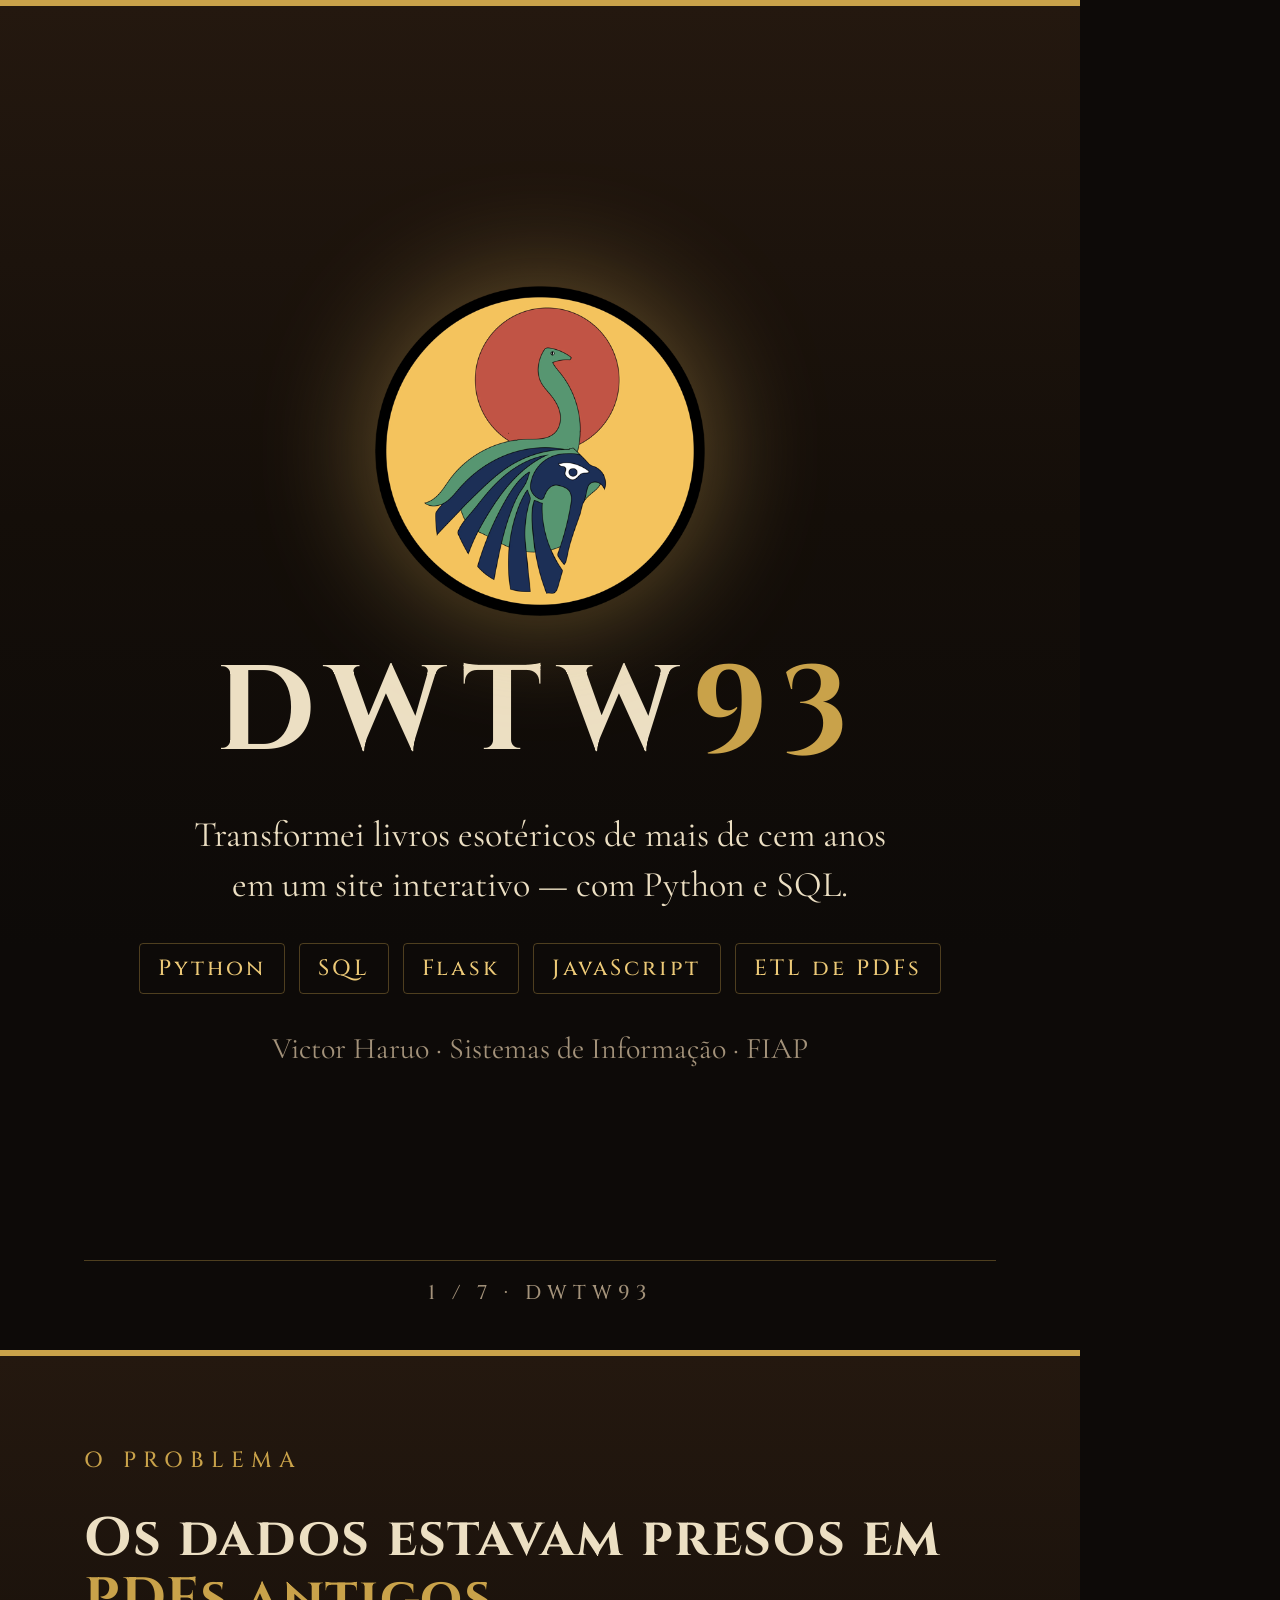
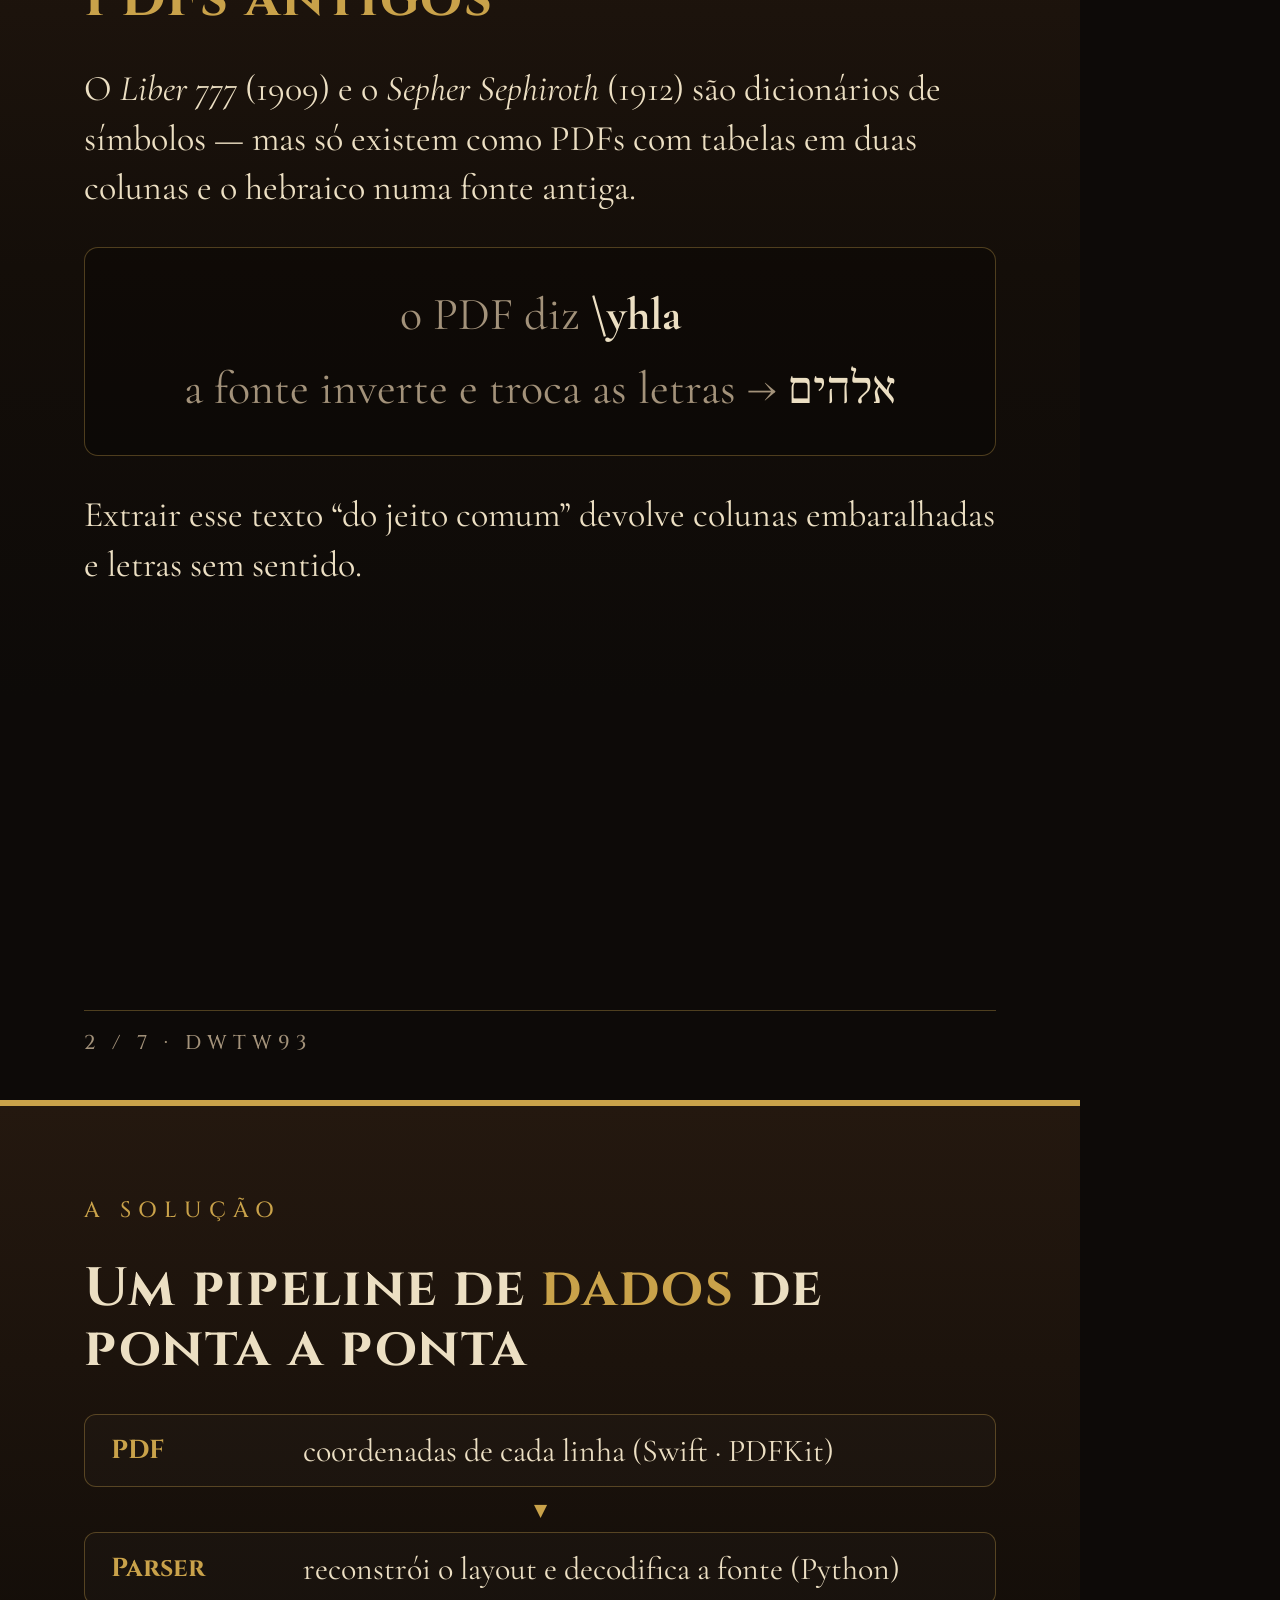
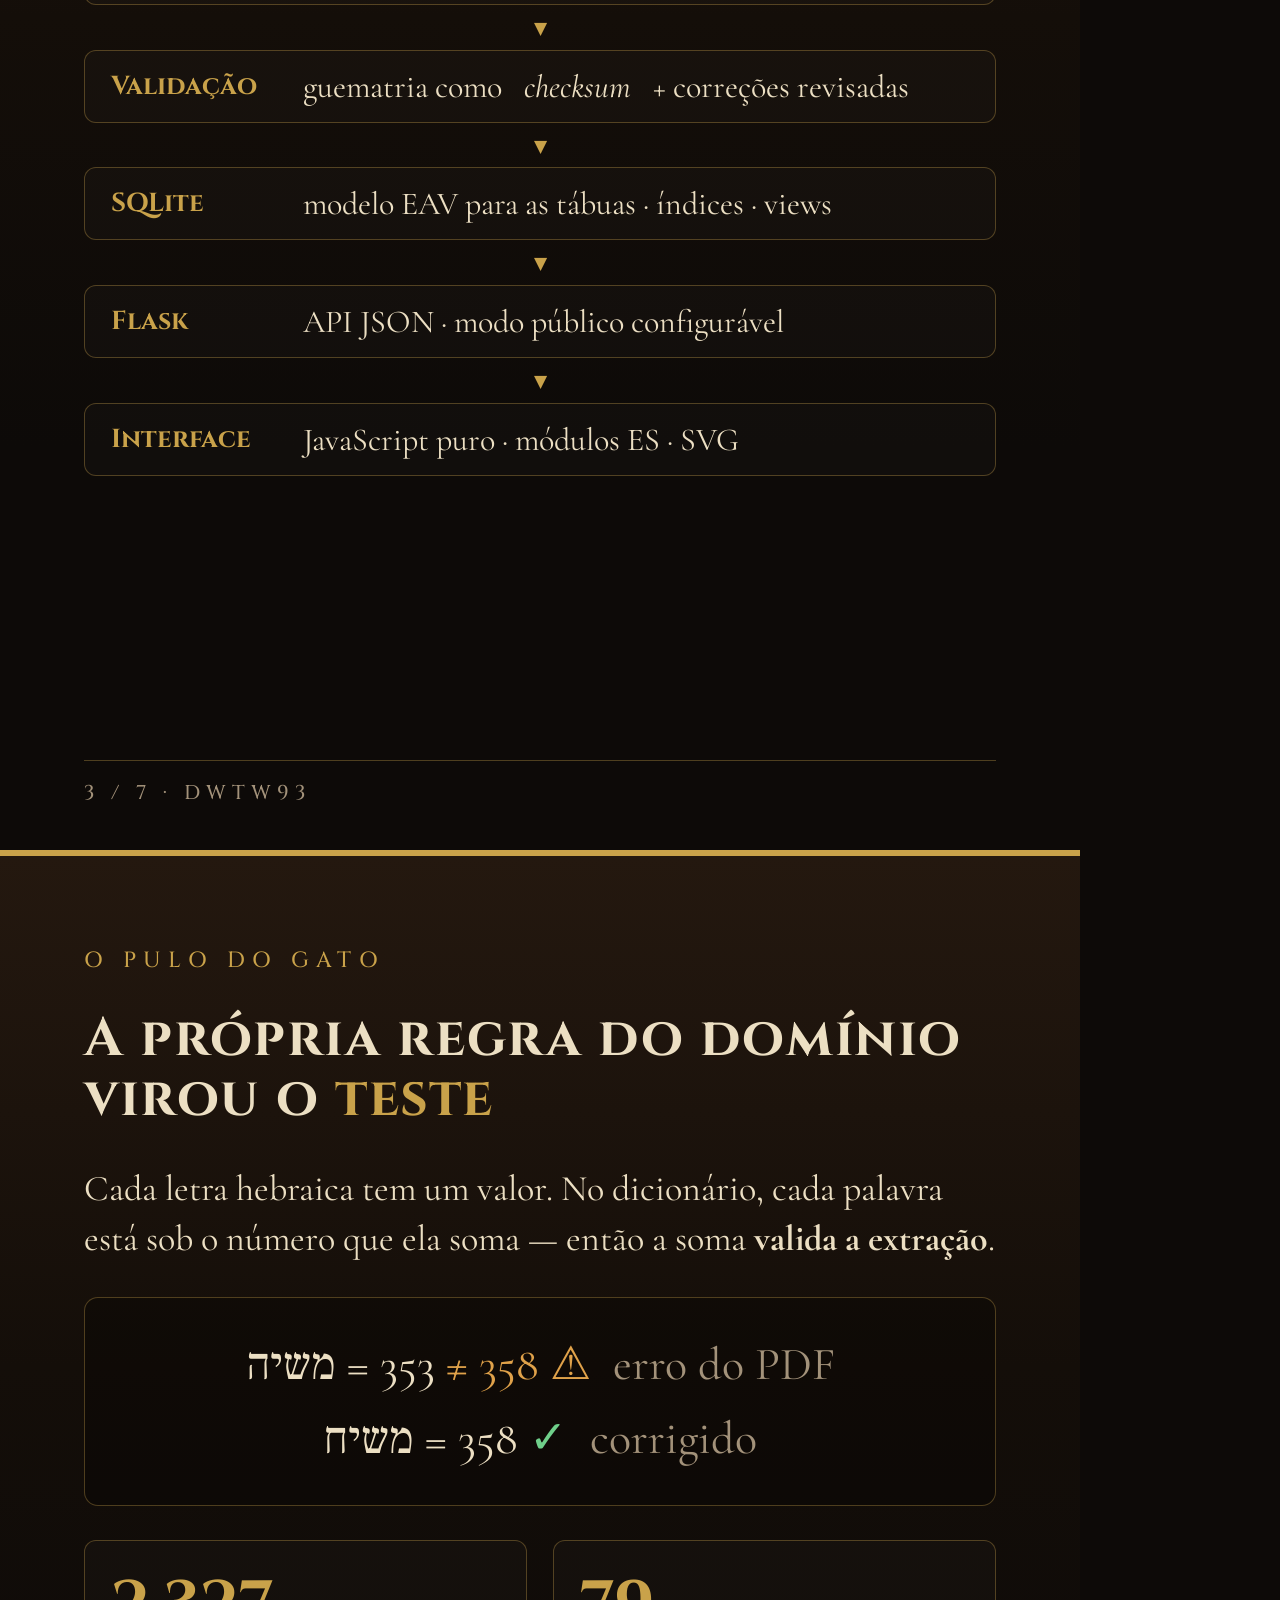
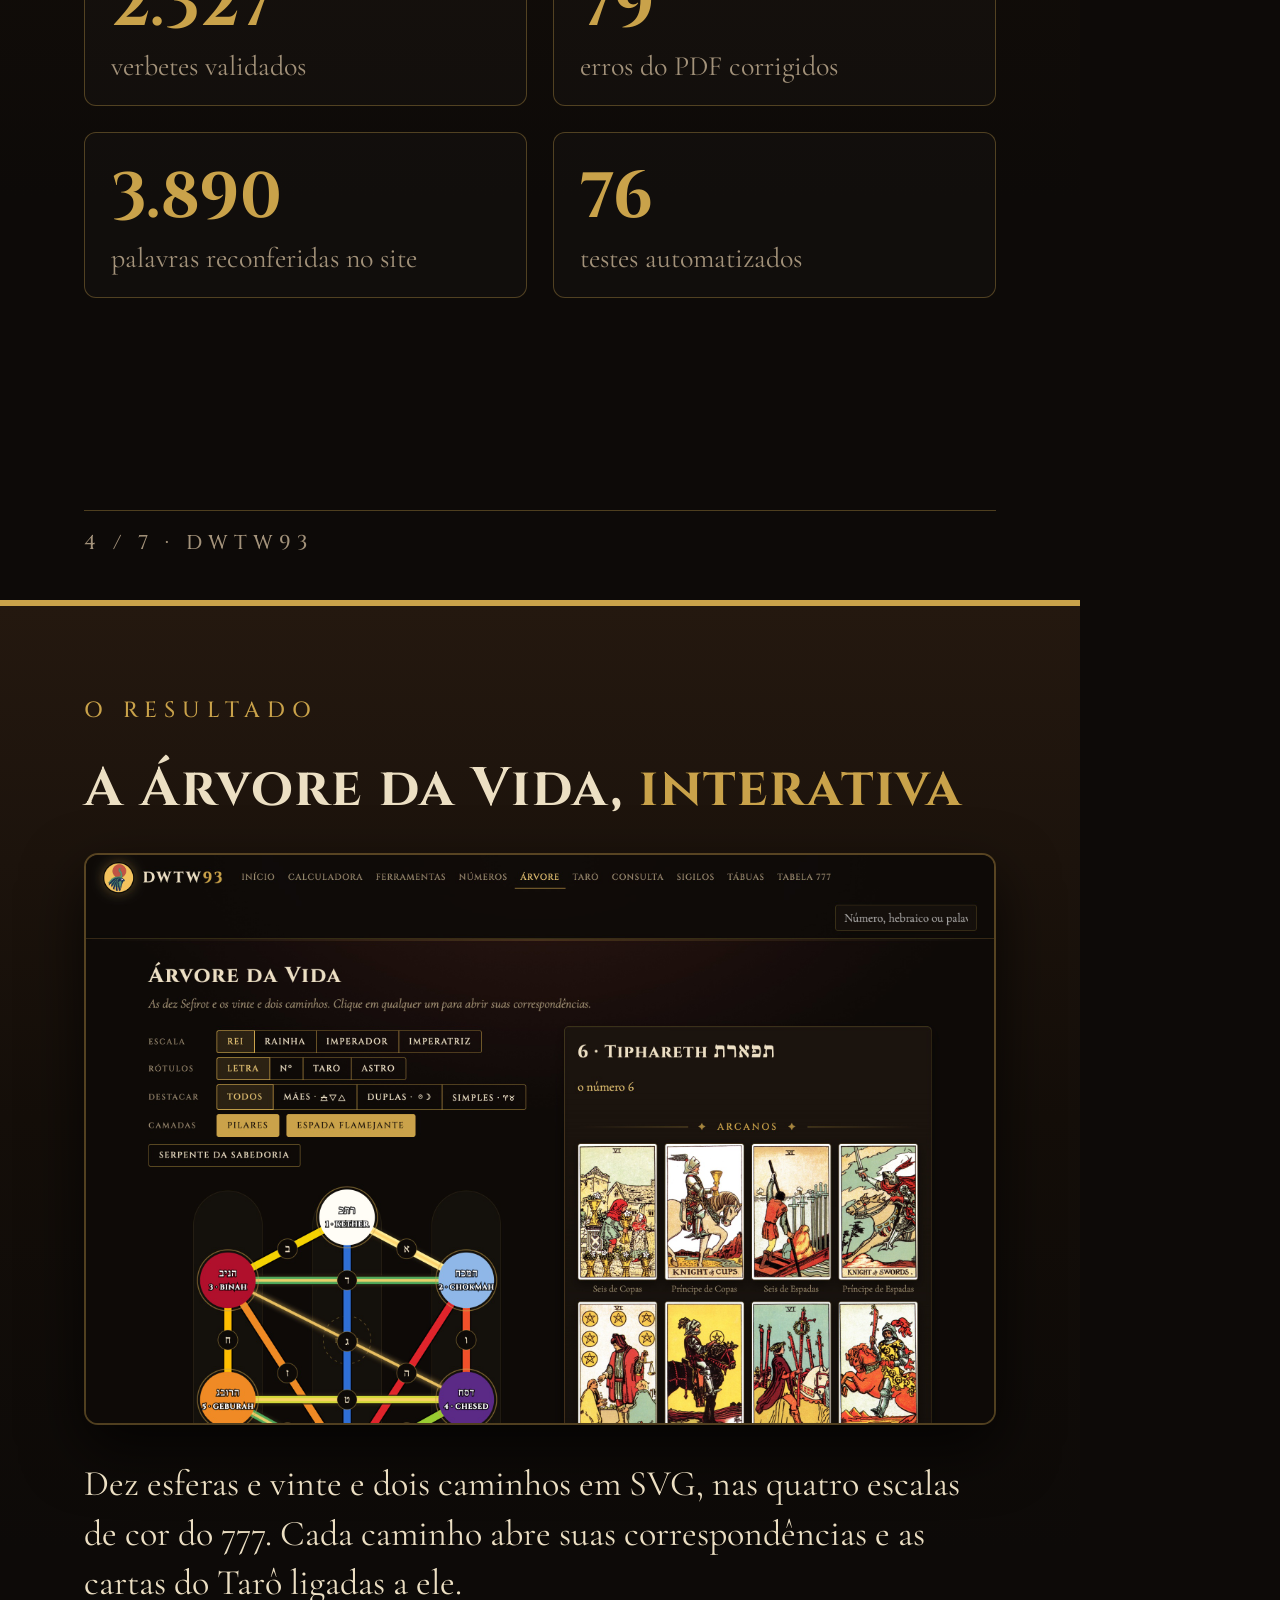
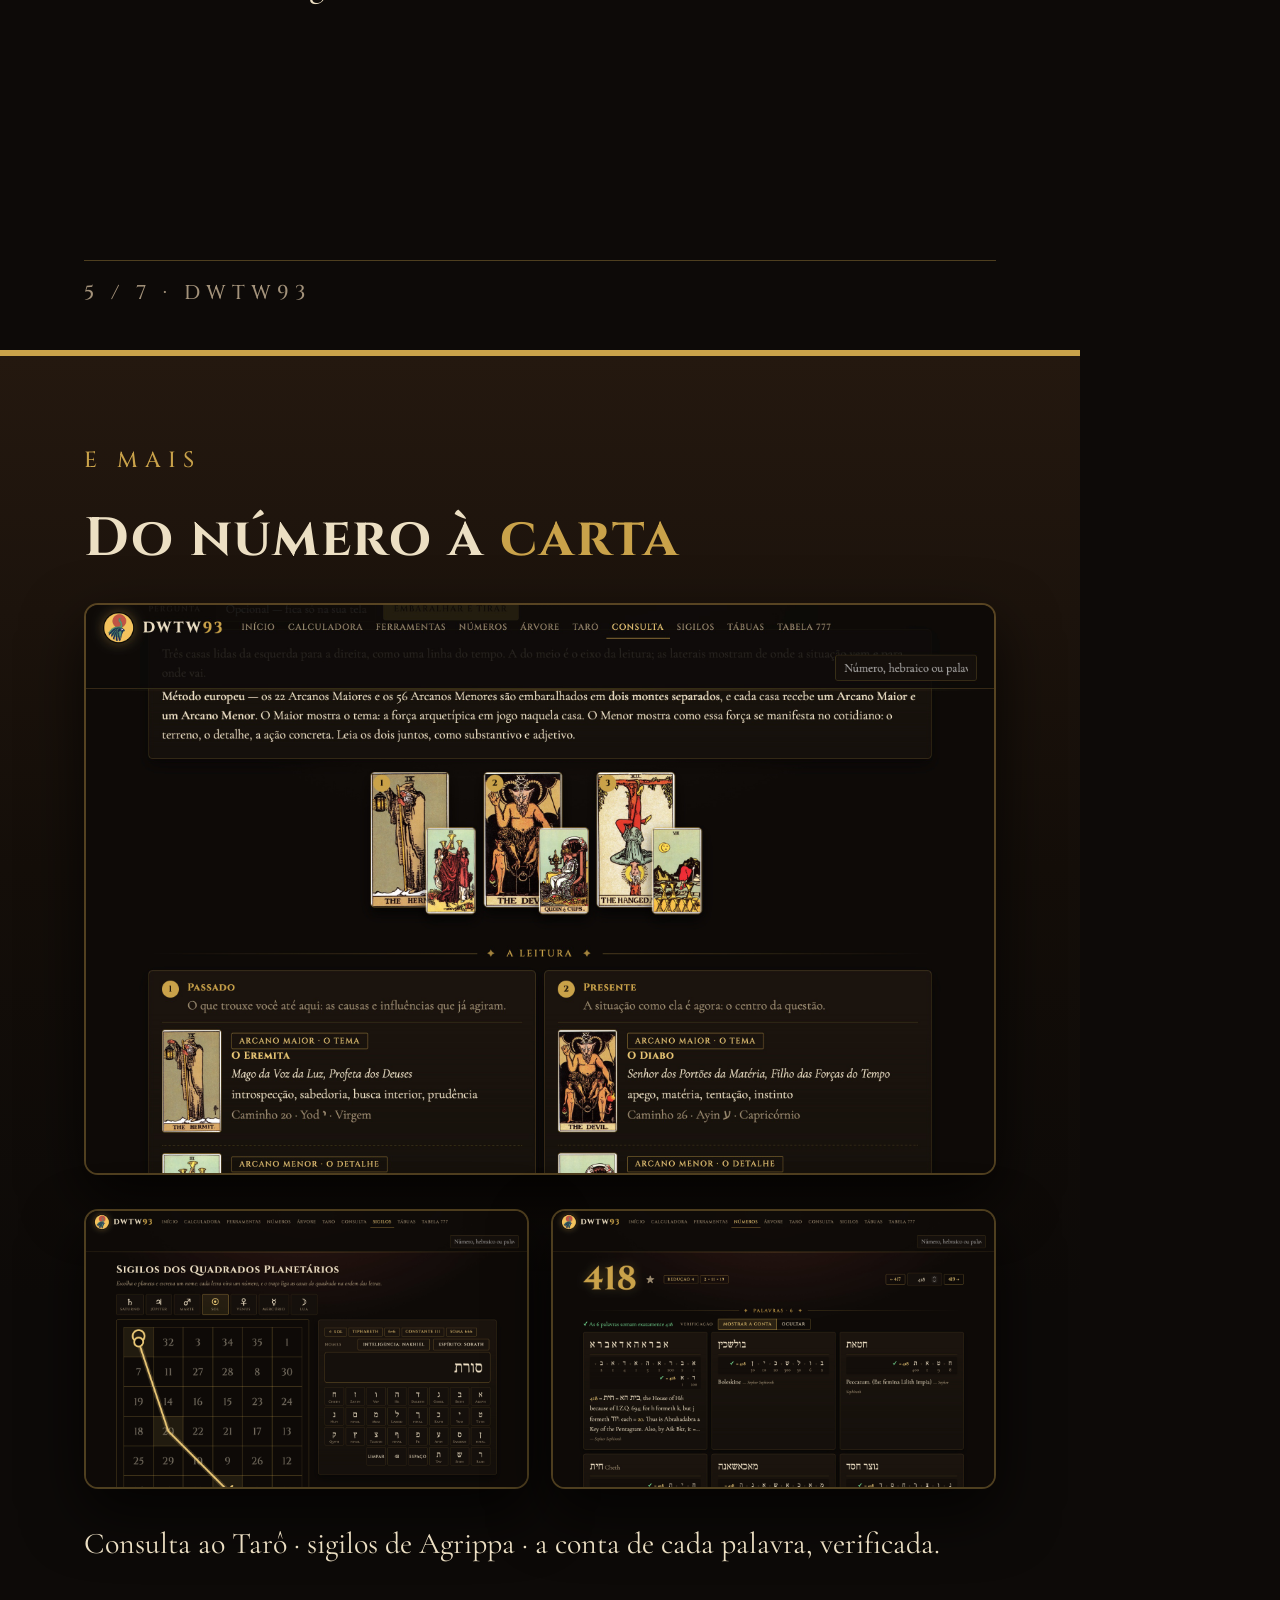
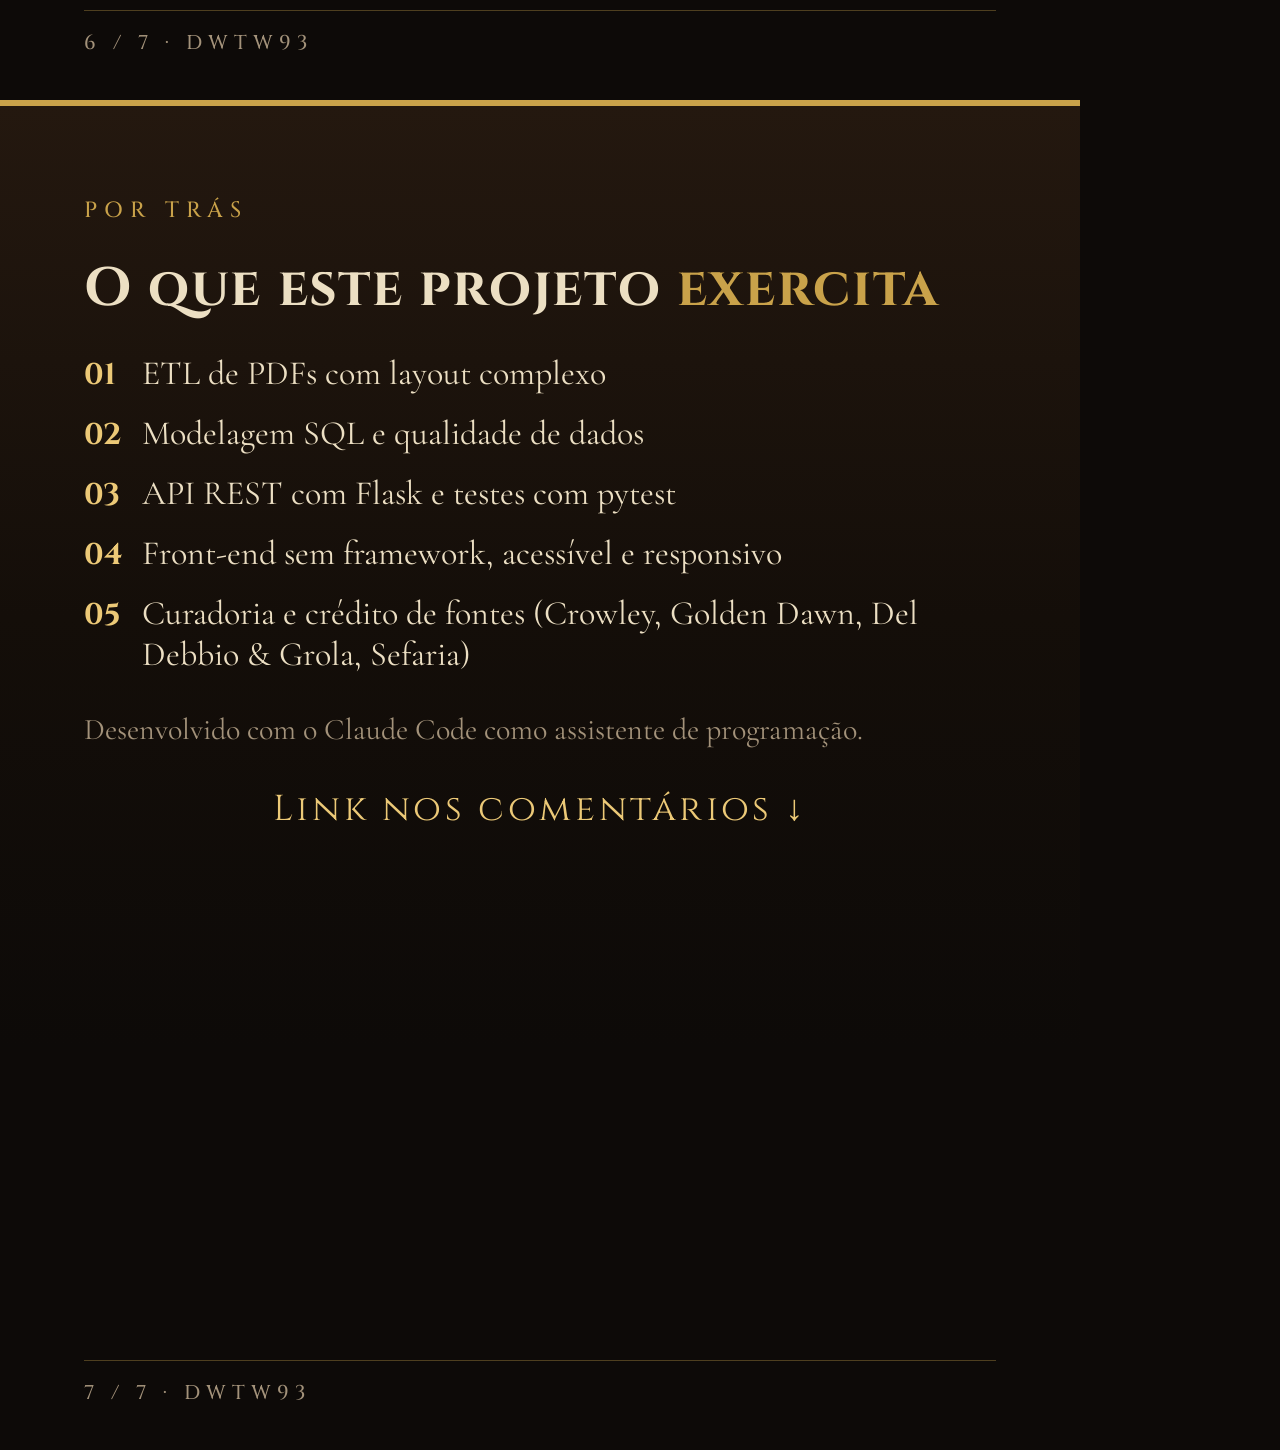
==== docs/carrossel.html @ cc85a675 "DWTW93: dicionário cabalístico interativo Pipeline que extrai o Liber 777 e o Sepher Sephiroth de PD" ====
<!doctype html>
<html lang="pt-BR">
<head>
<meta charset="utf-8">
<title>DWTW93 — carrossel do LinkedIn</title>
<link rel="stylesheet" href="https://fonts.googleapis.com/css2?family=Cinzel:wght@500;700&family=Cormorant+Garamond:ital,wght@0,400;0,600;1,400&family=Frank+Ruhl+Libre:wght@400;700&display=swap">
<style>
  /* Slides de 1080×1350 empilhados; ferramentas/captura.swift corta um por página do PDF. */
  :root { --fundo: #0d0a08; --texto: #ecdfc3; --fraco: #a3927a; --ouro: #c9a24a; --ouro-claro: #ecc977; --linha: rgba(201,162,74,.35); }
  * { box-sizing: border-box; margin: 0; }
  body { background: var(--fundo); color: var(--texto); font-family: "Cormorant Garamond", Georgia, serif; }
  .slide {
    width: 1080px; height: 1350px; padding: 90px 84px; position: relative; overflow: hidden;
    display: flex; flex-direction: column; gap: 34px;
    /* sem transparência: o PDF do WebKit não preserva gradientes com alfa */
    background: linear-gradient(180deg, #24180f 0%, #140e09 38%, var(--fundo) 70%);
    border-top: 6px solid var(--ouro);
  }
  .slide::after {   /* rodapé de cada slide */
    content: attr(data-n) "  ·  DWTW93"; position: absolute; bottom: 44px; left: 84px; right: 84px;
    border-top: 1px solid var(--linha); padding-top: 18px; font: 500 20px Cinzel, serif; letter-spacing: .3em; color: var(--fraco);
  }
  h1 { font: 700 76px/1.05 Cinzel, serif; letter-spacing: .04em; }
  h2 { font: 700 54px/1.12 Cinzel, serif; letter-spacing: .03em; }
  h1 em, h2 em { font-style: normal; color: var(--ouro); }
  .rotulo { font: 500 22px Cinzel, serif; letter-spacing: .32em; text-transform: uppercase; color: var(--ouro); }
  p { font-size: 36px; line-height: 1.38; }
  .fraco { color: var(--fraco); }
  .heb { font-family: "Frank Ruhl Libre", serif; unicode-bidi: isolate; }
  .captura { width: 100%; border-radius: 14px; border: 2px solid var(--linha); box-shadow: 0 24px 60px rgba(0,0,0,.7); }
  .lista { display: grid; gap: 18px; font-size: 34px; }
  .lista div { display: flex; gap: 18px; align-items: baseline; }
  .lista b { color: var(--ouro-claro); font-family: Cinzel, serif; font-size: 30px; min-width: 40px; }
  .numeros { display: grid; grid-template-columns: 1fr 1fr; gap: 26px; }
  .numeros div { border: 1px solid var(--linha); border-radius: 12px; padding: 22px 26px; background: rgba(255,255,255,.02); }
  .numeros strong { display: block; font: 700 64px Cinzel, serif; color: var(--ouro); }
  .numeros span { font-size: 28px; color: var(--fraco); }
  .caixa { border: 1px solid var(--linha); border-radius: 14px; padding: 30px 34px; background: rgba(0,0,0,.25); }
  .conta { font-size: 46px; text-align: center; line-height: 1.6; }
  .ok { color: #6fcf8a; } .erro { color: #e0a24a; }
  .fluxo { display: grid; gap: 14px; }
  .fluxo div:not(.seta) { display: flex; align-items: center; gap: 22px; font-size: 32px; border: 1px solid var(--linha);
    border-radius: 12px; padding: 16px 26px; background: rgba(255,255,255,.02); }
  .fluxo div:not(.seta) b { font: 700 26px Cinzel, serif; color: var(--ouro); min-width: 170px; }
  .seta { text-align: center; color: var(--ouro); font-size: 28px; line-height: .6; }
  .duas { display: grid; grid-template-columns: 1fr 1fr; gap: 22px; }
  .capa { justify-content: center; align-items: center; text-align: center; }
  .capa img { width: 330px; height: 330px; filter: drop-shadow(0 0 60px rgba(242,196,98,.4)); }
  .capa h1 { font-size: 120px; letter-spacing: .12em; }
  .tags { display: flex; gap: 14px; flex-wrap: wrap; justify-content: center; }
  .tags span { font: 500 22px Cinzel, serif; letter-spacing: .14em; border: 1px solid var(--linha); border-radius: 4px; padding: 10px 18px; color: var(--ouro-claro); }
</style>
</head>
<body>

<section class="slide capa" data-n="1 / 7">
  <img src="../cabala/static/img/logo.png" alt="">
  <h1>DWTW<em>93</em></h1>
  <p>Transformei livros esotéricos de mais de cem anos<br>em um site interativo — com Python e SQL.</p>
  <div class="tags"><span>Python</span><span>SQL</span><span>Flask</span><span>JavaScript</span><span>ETL de PDFs</span></div>
  <p class="fraco" style="font-size:30px">Victor Haruo · Sistemas de Informação · FIAP</p>
</section>

<section class="slide" data-n="2 / 7">
  <span class="rotulo">O problema</span>
  <h2>Os dados estavam presos em <em>PDFs antigos</em></h2>
  <p>O <i>Liber 777</i> (1909) e o <i>Sepher Sephiroth</i> (1912) são dicionários de símbolos — mas só existem como PDFs com tabelas em duas colunas e o hebraico numa fonte antiga.</p>
  <div class="caixa conta">
    <span class="fraco">o PDF diz</span> <b>\yhla</b><br>
    <span class="fraco">a fonte inverte e troca as letras →</span> <span class="heb" dir="rtl">אלהים</span>
  </div>
  <p>Extrair esse texto “do jeito comum” devolve colunas embaralhadas e letras sem sentido.</p>
</section>

<section class="slide" data-n="3 / 7">
  <span class="rotulo">A solução</span>
  <h2>Um pipeline de <em>dados</em> de ponta a ponta</h2>
  <div class="fluxo">
    <div><b>PDF</b>coordenadas de cada linha (Swift · PDFKit)</div><div class="seta">▼</div>
    <div><b>Parser</b>reconstrói o layout e decodifica a fonte (Python)</div><div class="seta">▼</div>
    <div><b>Validação</b>guematria como <i>checksum</i> + correções revisadas</div><div class="seta">▼</div>
    <div><b>SQLite</b>modelo EAV para as tábuas · índices · views</div><div class="seta">▼</div>
    <div><b>Flask</b>API JSON · modo público configurável</div><div class="seta">▼</div>
    <div><b>Interface</b>JavaScript puro · módulos ES · SVG</div>
  </div>
</section>

<section class="slide" data-n="4 / 7">
  <span class="rotulo">O pulo do gato</span>
  <h2>A própria regra do domínio virou o <em>teste</em></h2>
  <p>Cada letra hebraica tem um valor. No dicionário, cada palavra está sob o número que ela soma — então a soma <b>valida a extração</b>.</p>
  <div class="caixa conta">
    <span class="heb" dir="rtl">משיה</span> = 353 <span class="erro">≠ 358 ⚠</span> &nbsp;<span class="fraco">erro do PDF</span><br>
    <span class="heb" dir="rtl">משיח</span> = 358 <span class="ok">✓</span> &nbsp;<span class="fraco">corrigido</span>
  </div>
  <div class="numeros">
    <div><strong>2.327</strong><span>verbetes validados</span></div>
    <div><strong>79</strong><span>erros do PDF corrigidos</span></div>
    <div><strong>3.890</strong><span>palavras reconferidas no site</span></div>
    <div><strong>76</strong><span>testes automatizados</span></div>
  </div>
</section>

<section class="slide" data-n="5 / 7">
  <span class="rotulo">O resultado</span>
  <h2>A Árvore da Vida, <em>interativa</em></h2>
  <img class="captura" src="capturas/03-arvore.jpg" alt="">
  <p>Dez esferas e vinte e dois caminhos em SVG, nas quatro escalas de cor do 777. Cada caminho abre suas correspondências e as cartas do Tarô ligadas a ele.</p>
</section>

<section class="slide" data-n="6 / 7">
  <span class="rotulo">E mais</span>
  <h2>Do número à <em>carta</em></h2>
  <img class="captura" src="capturas/05-consulta.jpg" alt="">
  <div class="duas">
    <img class="captura" src="capturas/06-sigilos.jpg" alt="">
    <img class="captura" src="capturas/08-numero.jpg" alt="">
  </div>
  <p style="font-size:30px">Consulta ao Tarô · sigilos de Agrippa · a conta de cada palavra, verificada.</p>
</section>

<section class="slide" data-n="7 / 7">
  <span class="rotulo">Por trás</span>
  <h2>O que este projeto <em>exercita</em></h2>
  <div class="lista">
    <div><b>01</b>ETL de PDFs com layout complexo</div>
    <div><b>02</b>Modelagem SQL e qualidade de dados</div>
    <div><b>03</b>API REST com Flask e testes com pytest</div>
    <div><b>04</b>Front-end sem framework, acessível e responsivo</div>
    <div><b>05</b>Curadoria e crédito de fontes (Crowley, Golden Dawn, Del Debbio &amp; Grola, Sefaria)</div>
  </div>
  <p class="fraco" style="font-size:30px">Desenvolvido com o Claude Code como assistente de programação.</p>
  <p style="text-align:center; font-family:Cinzel; letter-spacing:.1em; color:var(--ouro-claro)">Link nos comentários ↓</p>
</section>

</body>
</html>
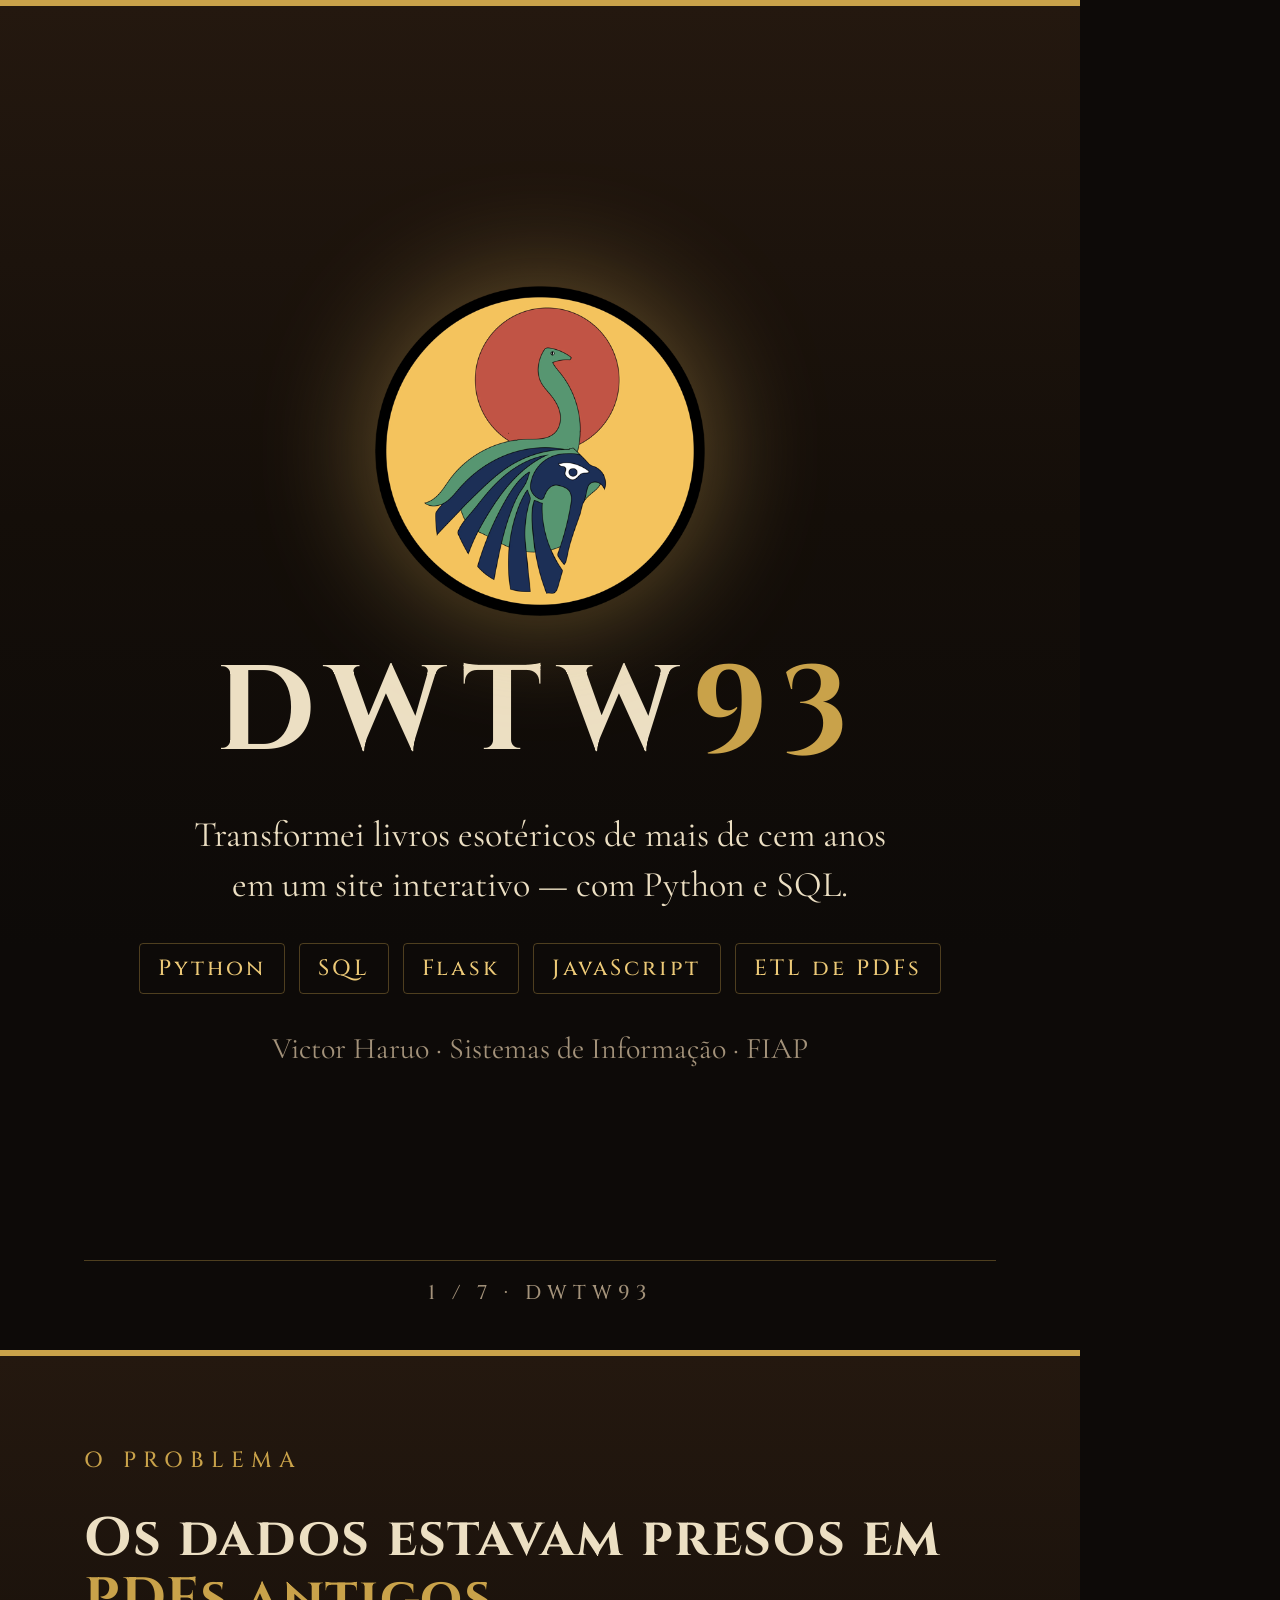
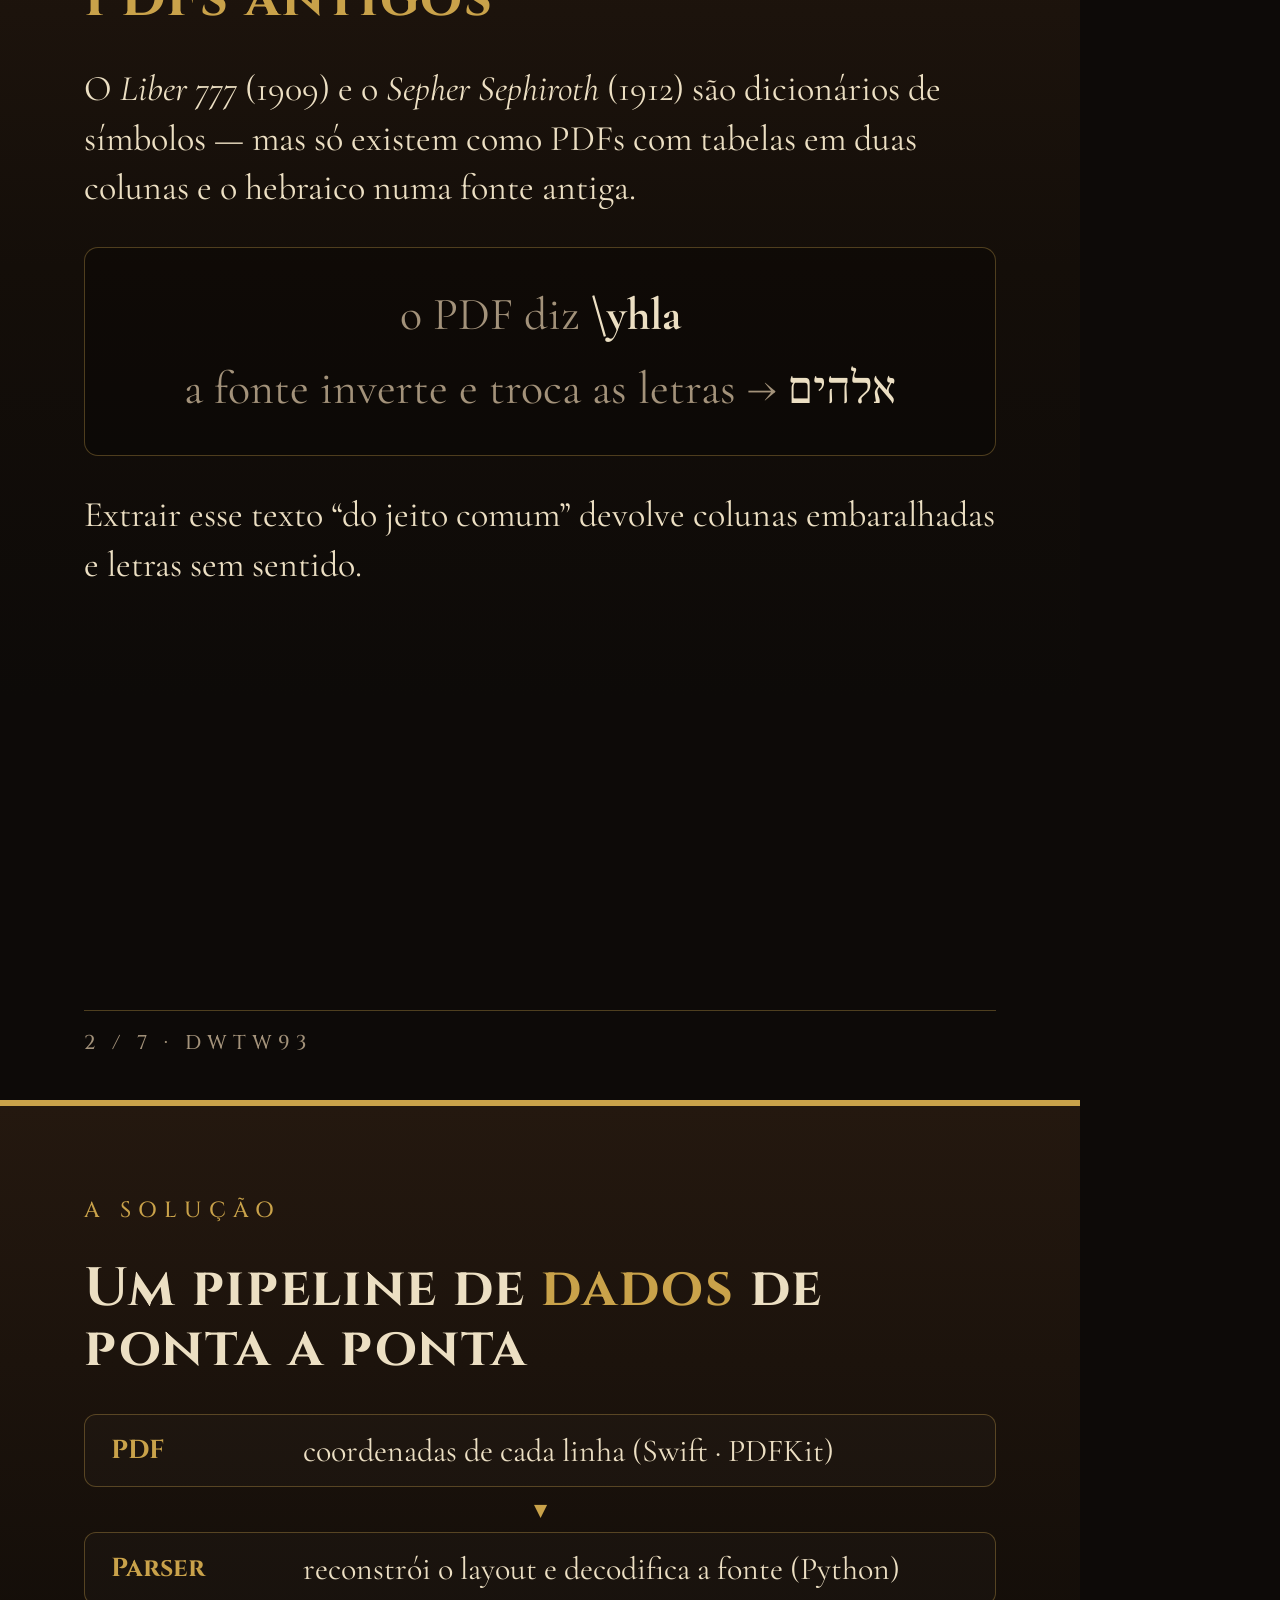
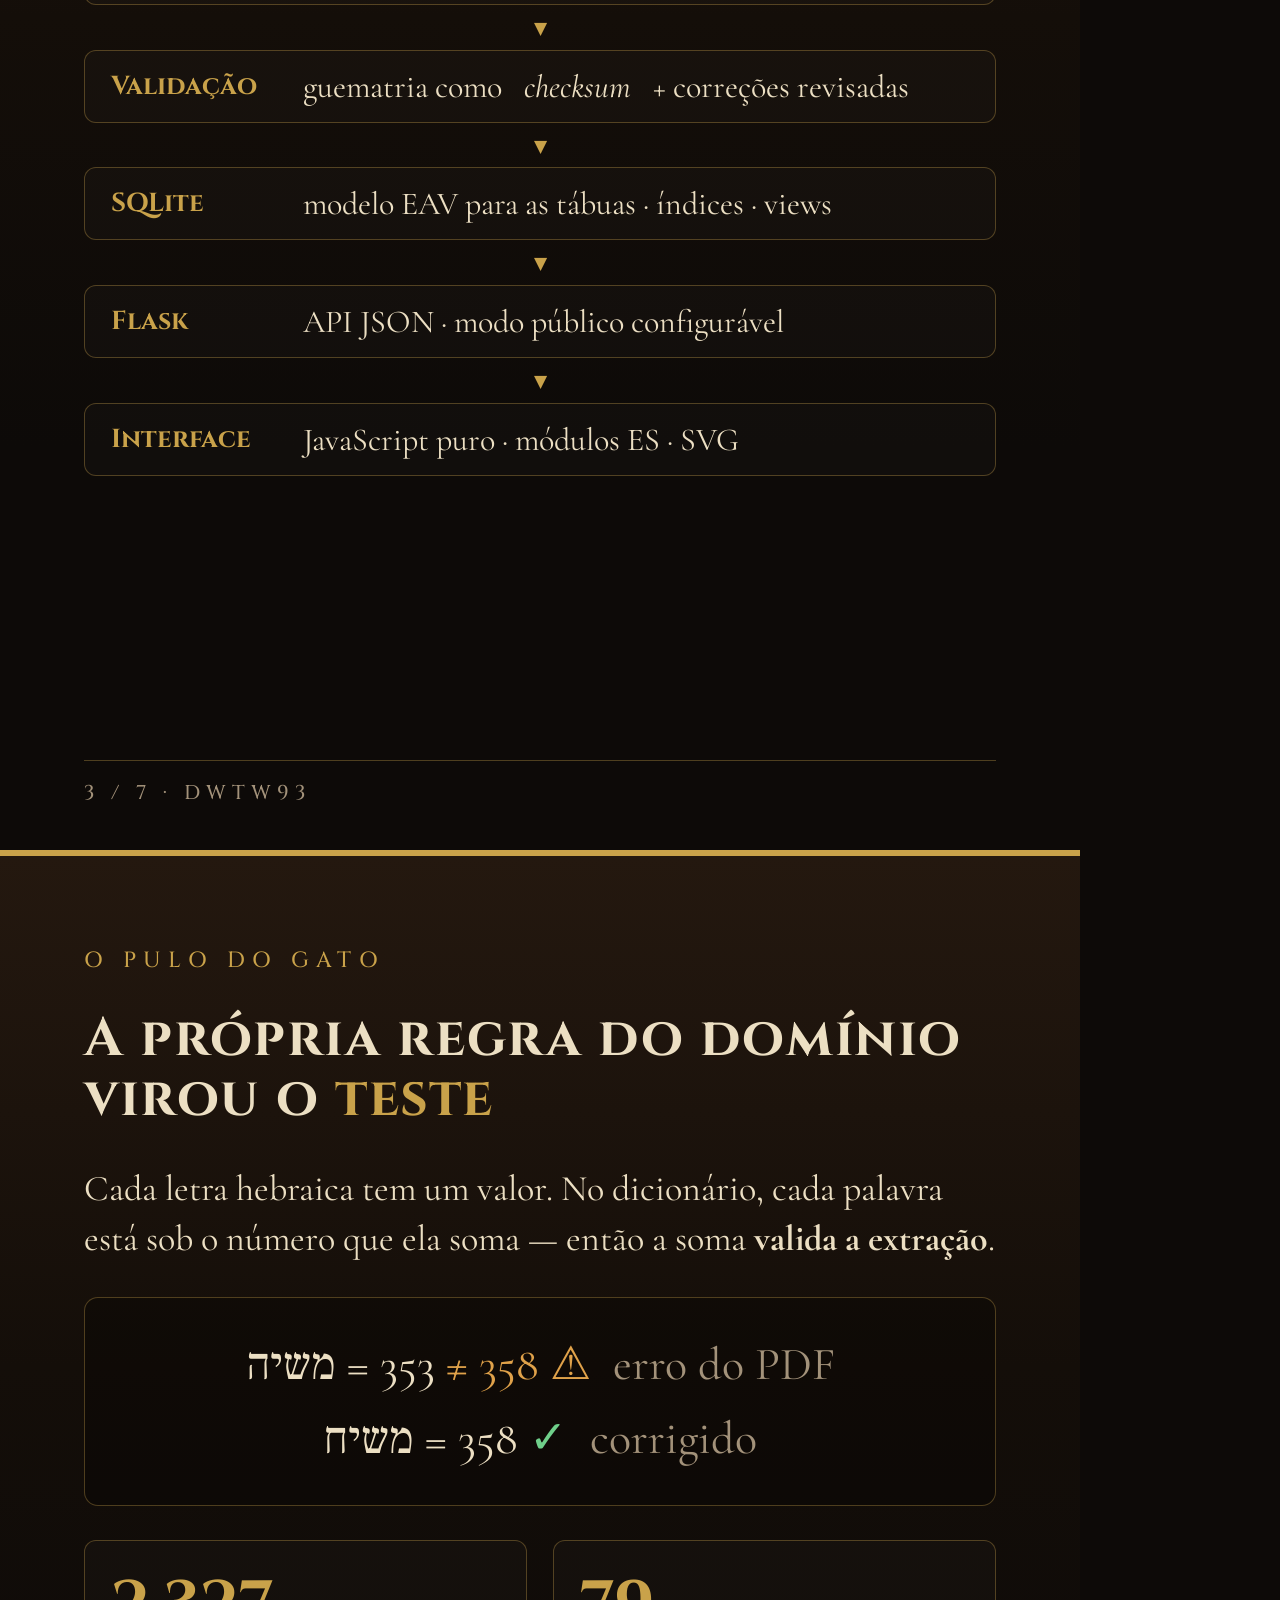
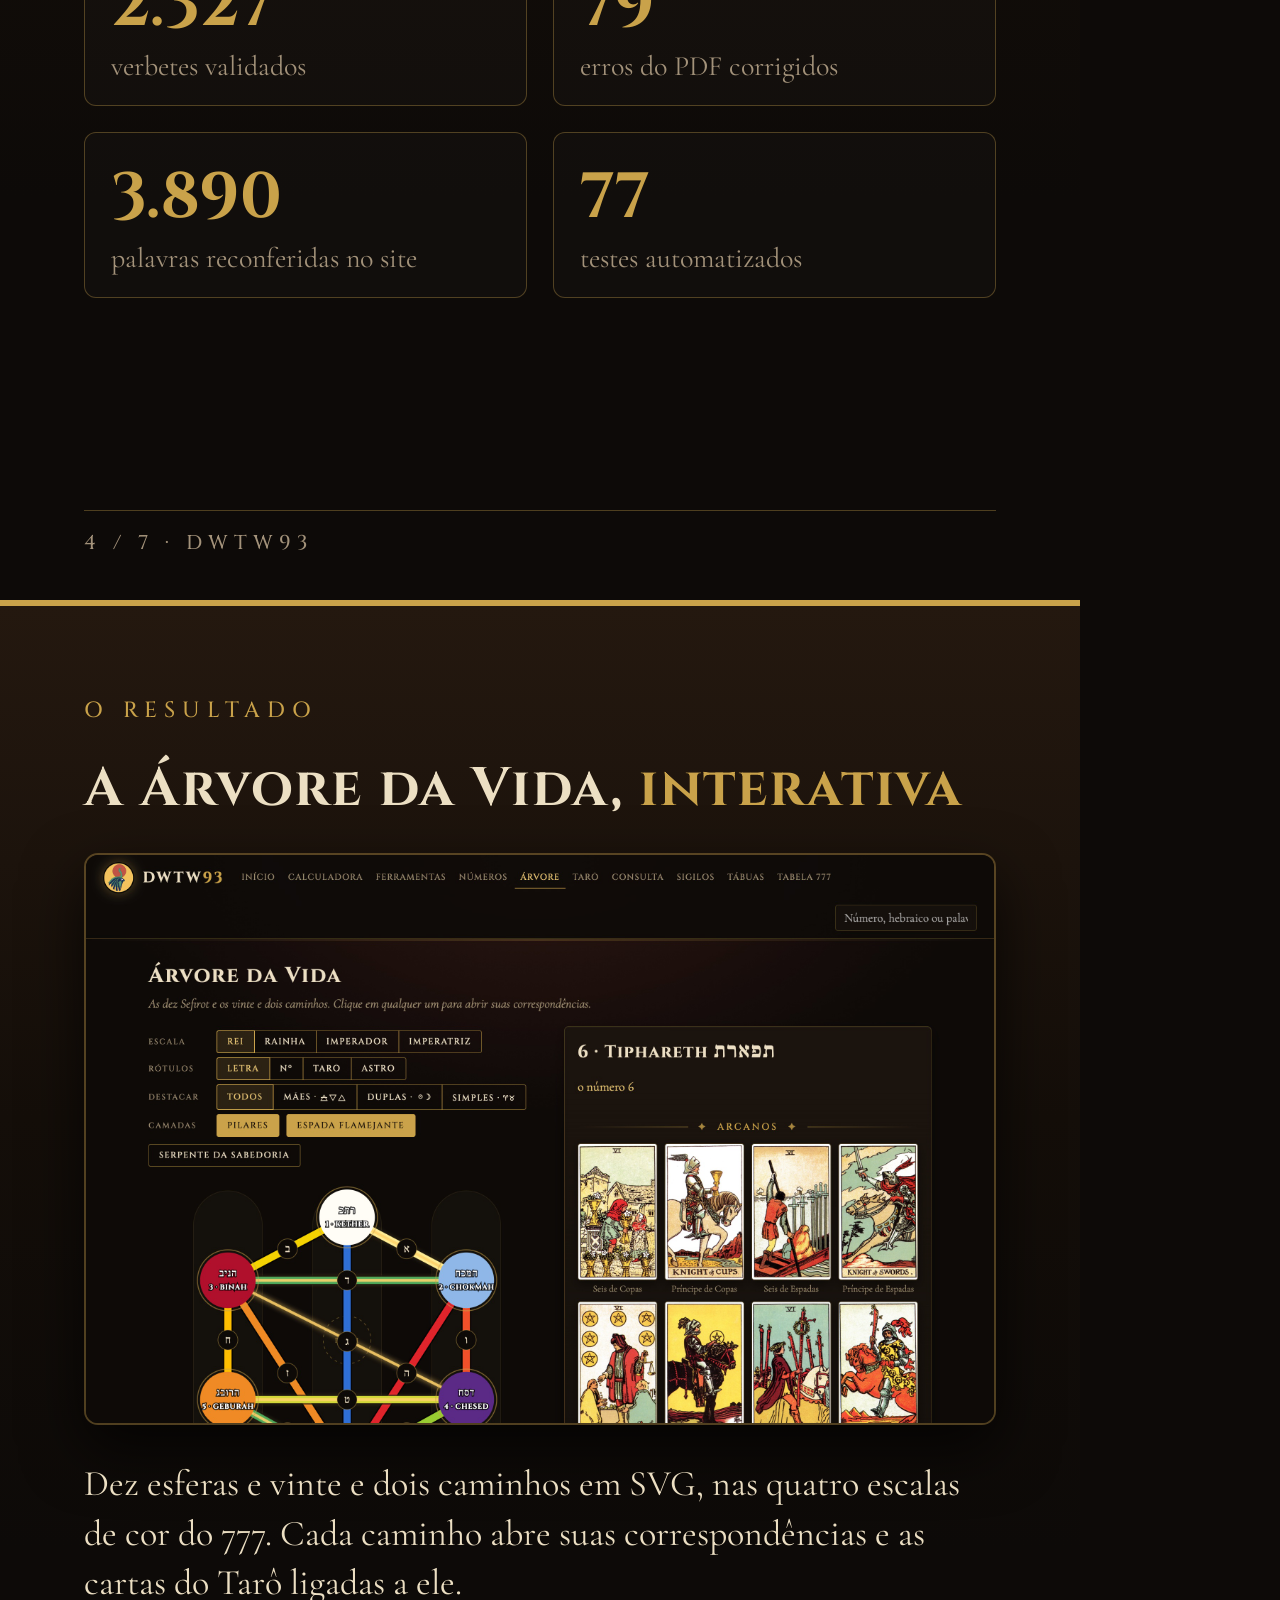
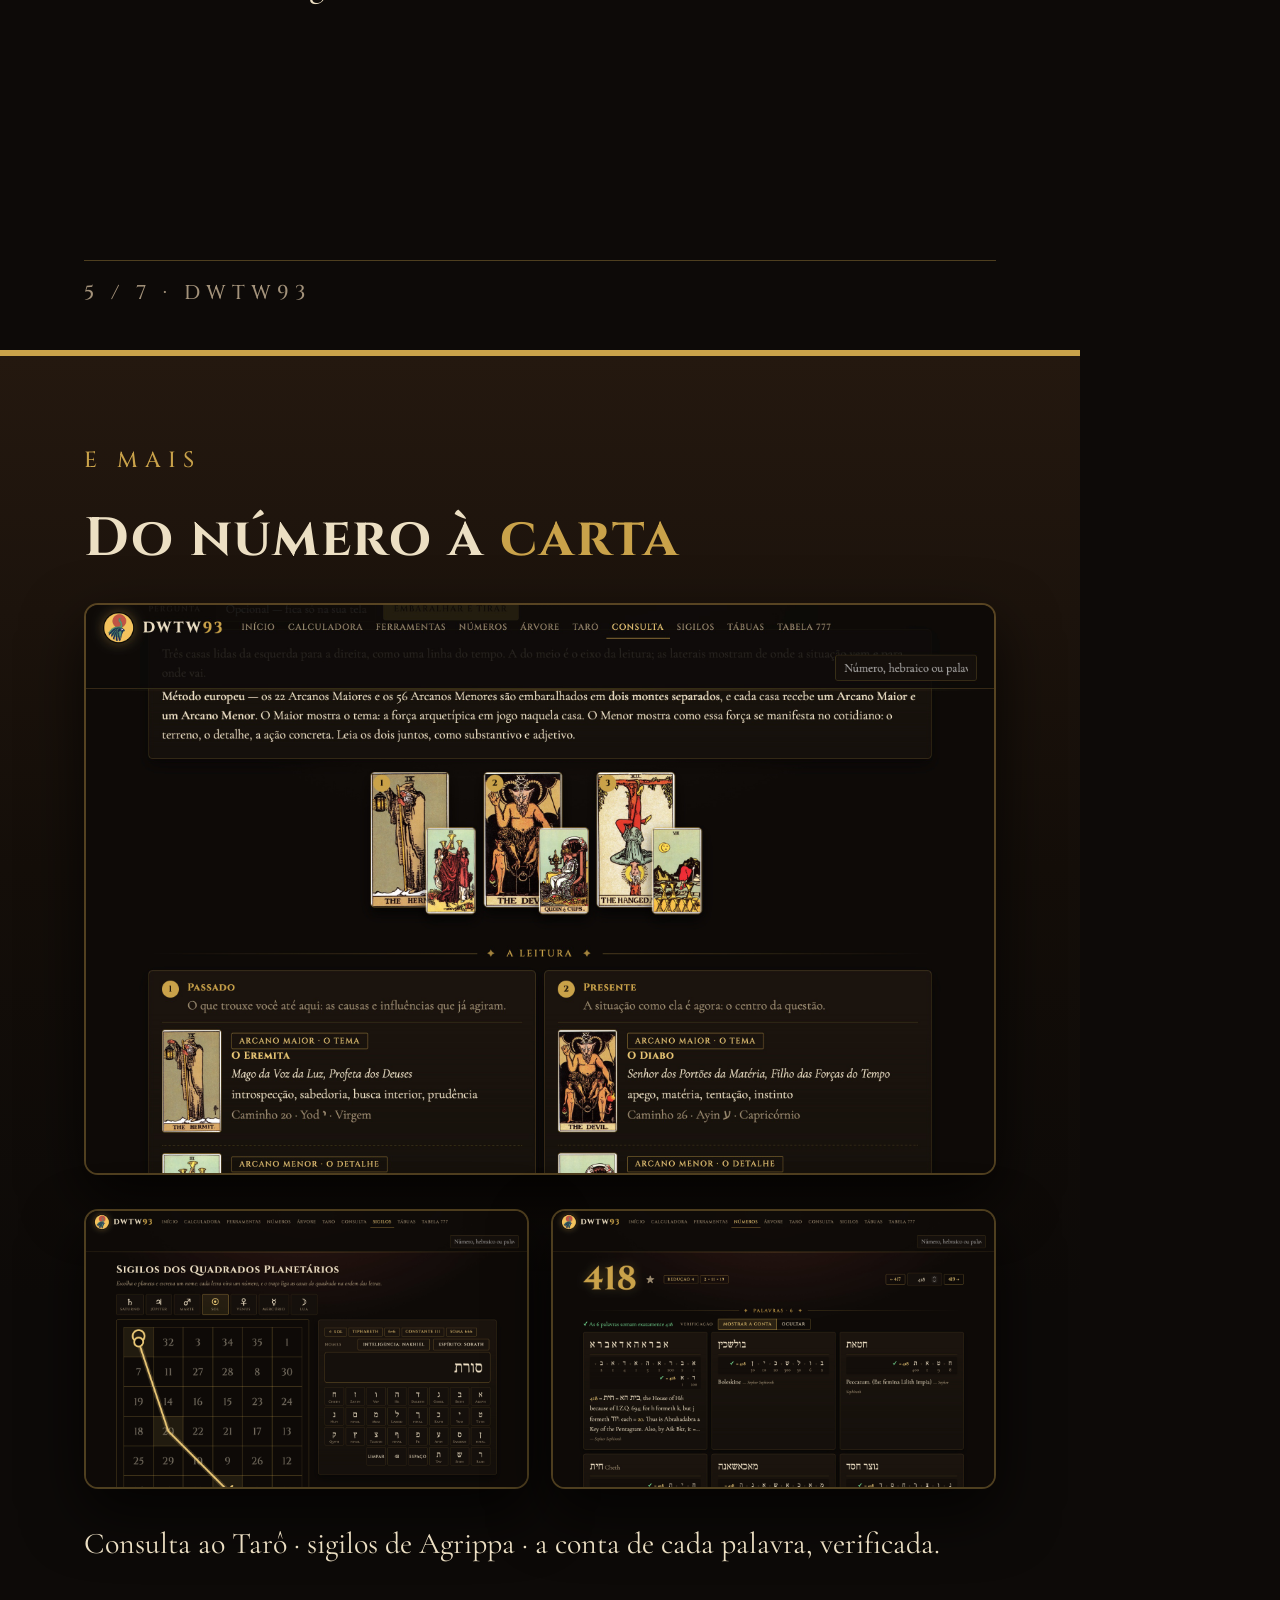
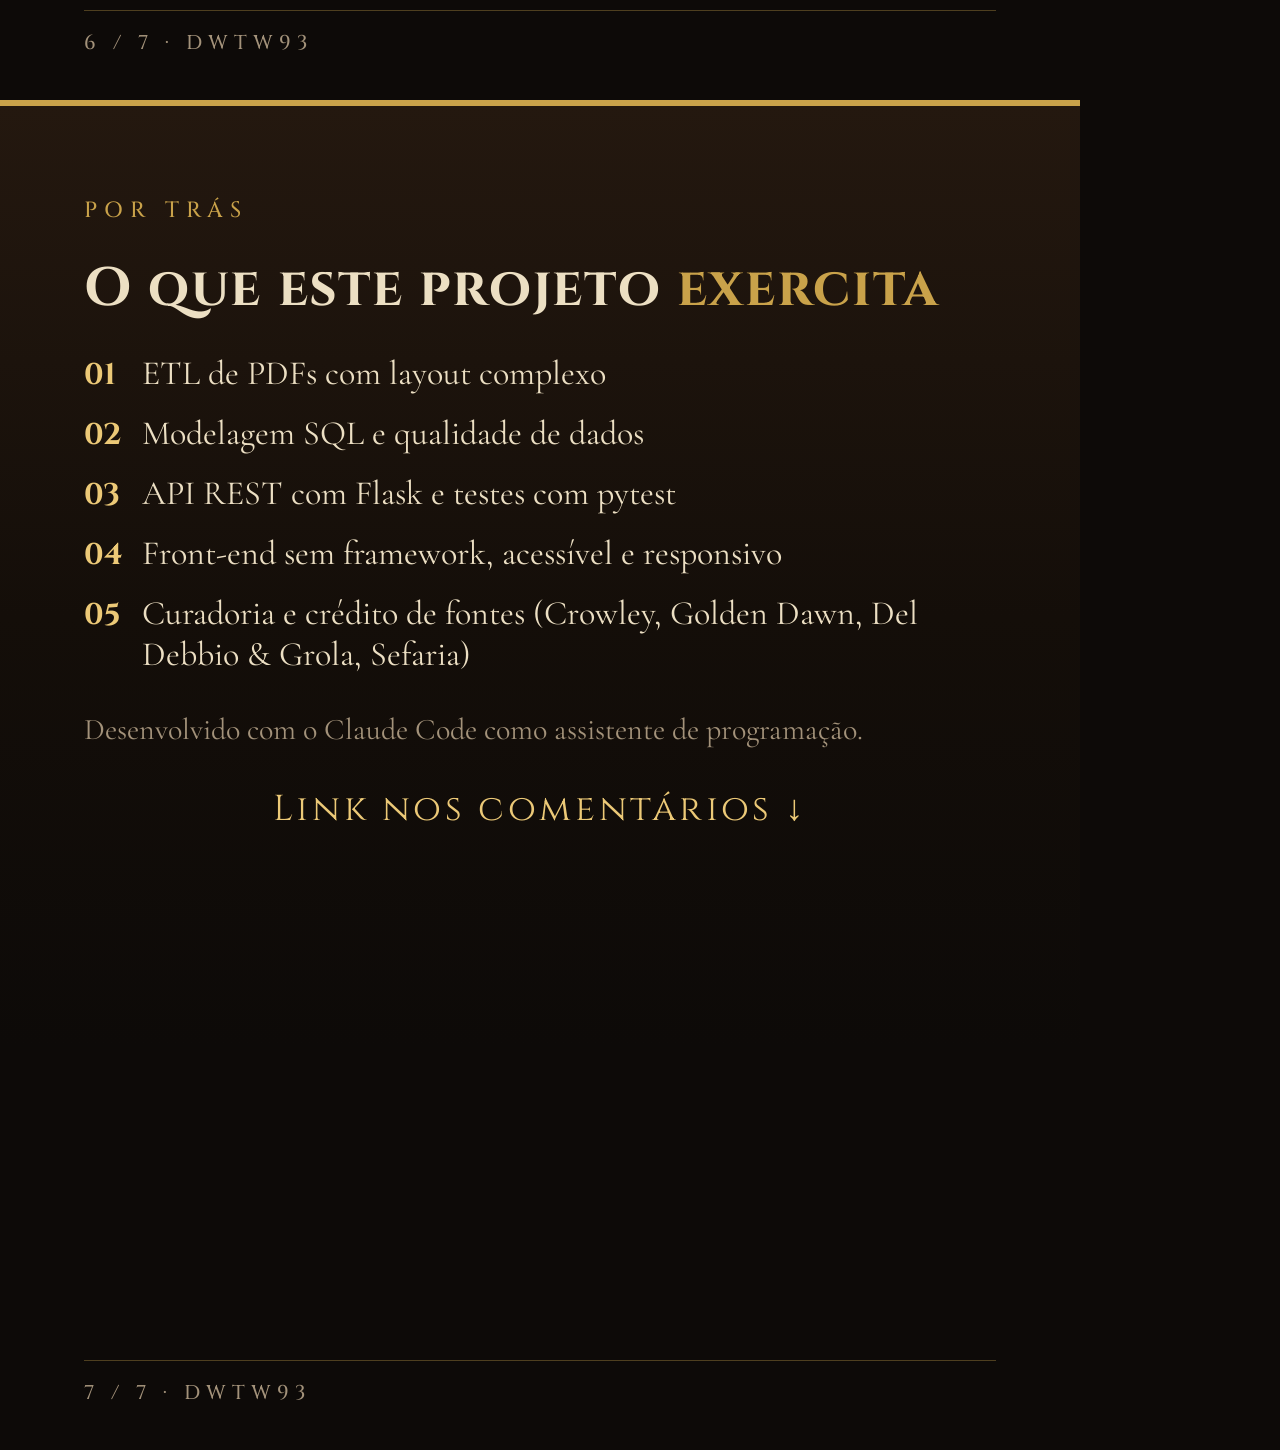
==== commit 8fd1e103: "Atualiza post, carrossel e README para 77 testes O carrossel do LinkedIn foi gerado de novo a partir" ====
--- a/docs/carrossel.html
+++ b/docs/carrossel.html
@@ -97,7 +97,7 @@
     <div><strong>2.327</strong><span>verbetes validados</span></div>
     <div><strong>79</strong><span>erros do PDF corrigidos</span></div>
     <div><strong>3.890</strong><span>palavras reconferidas no site</span></div>
-    <div><strong>76</strong><span>testes automatizados</span></div>
+    <div><strong>77</strong><span>testes automatizados</span></div>
   </div>
 </section>
 
